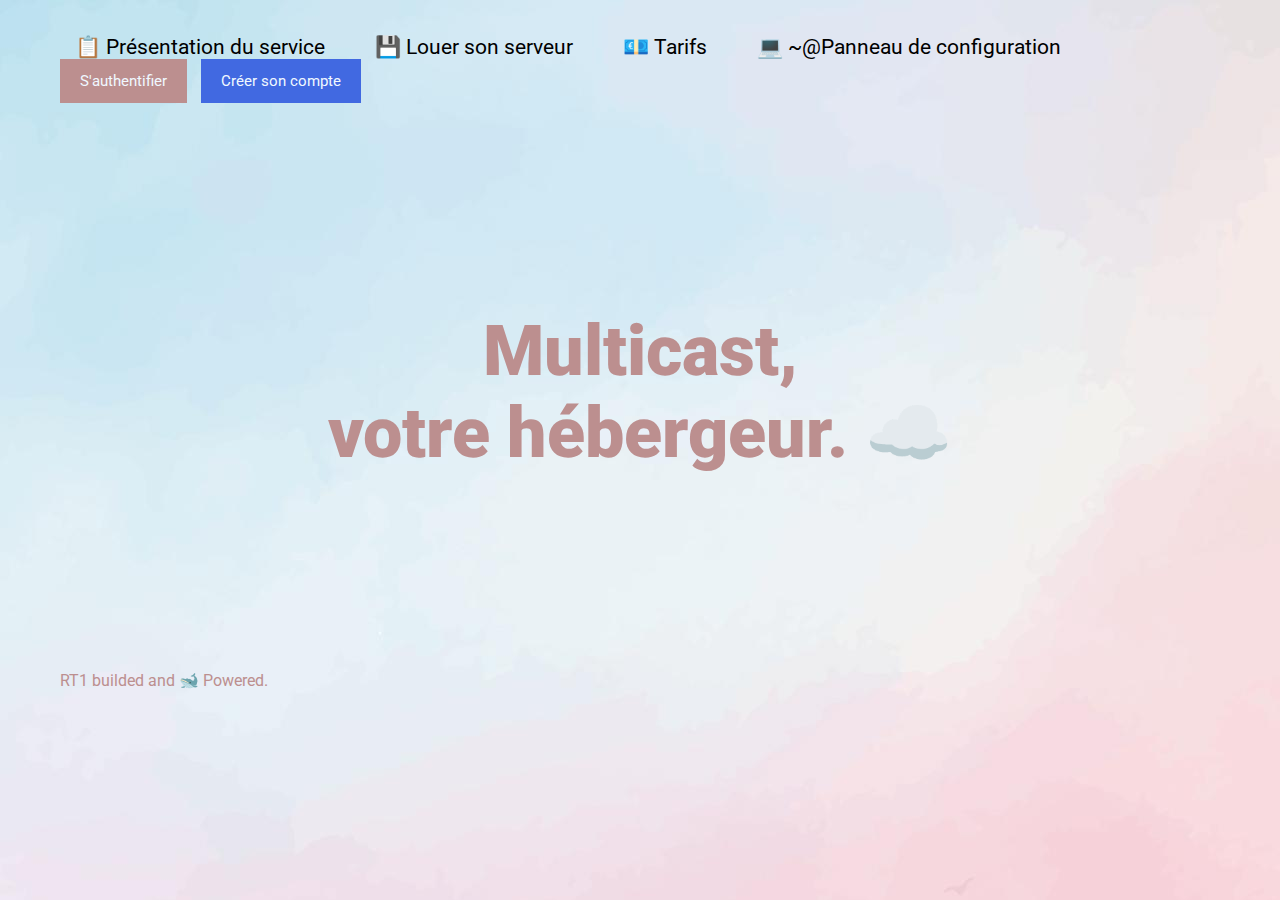
==== Site Web/index.html @ 669f77e2 "Trop beau site" ====
<!doctype html>
<html>

<head>
  <meta charset="utf-8">
  <title>Multicast - Accueil</title>
  <link rel="stylesheet" href="style3.css">
  <script src="script.js"></script>
  <script src="jquery-3.6.0.min.js"></script>
</head>

<body>
  <section class="page">
      <!-- Barre de Navigation t'as capté -->
      <nav>
          <div class="onglets">
            <a href="page1.html">&#128203 Présentation du service</a>
            <a href="page2.html">&#128190 Louer son serveur</a>
            <a href="page3.html">&#128182 Tarifs</a>
            <a href="page4.html">&#128187 ~@Panneau de configuration</a>
          </div>

          <div class="buttons">
            <button class="login">S'authentifier</button>
            <button class="inscription">Créer son compte</button>
          </div>

      </nav>


      <header>
          <h1><b>Multicast,</br> votre hébergeur.</b> ☁️</h1>
      </header>

      <footer>
        <p>RT1 builded and &#128011 Powered.</p>
      </footer>

  </section>
 </div>
  
<!-- Javascript, Jquery, je ne sais pas pourquoi ça ne fonctionne pas autrement  -->

<script>

//Script simple pour faire une redirection vers une autre page, remplace href

//Pour la page Login
  $(document).ready(function(){
    $(".login").click(function(){
      console.log(window.location.href);
      window.location.href = "login.php";
    });
  });
  
//Pour la page Inscription
$(document).ready(function(){
    $(".inscription").click(function(){
      console.log(window.location.href);
      window.location.href = "inscription.php";
    });
  });
  

</script>





</body>




<!--The cloud is just someone else's computer-->
</html>
---- Site Web/style3.css ----
@import url('https://fonts.googleapis.com/css2?family=Roboto:wght@300&display=swap');

/*Modifier le body en général*/
body {
    font-family: 'Roboto', sans-serif;
    /*background-color: inherit;*/
    padding: 0%;
    margin: 0%;
    color:rosybrown;
    background: url("back.jpg");
}

body .page{
    margin: 20px 60px;
}

/*Modifier l'aspect des boutons des différentes catégories du site*/
nav {
    display: flex;
    flex-wrap: wrap;
    justify-content: space-between;
    position: sticky;
    top: 0;
    /*background-color: rgb(144, 144, 255);*/
    padding: 10px 0px;
}

nav .onglets{
    display: flex;
    flex-wrap: wrap;
    margin-top: 5px;
}

nav .onglets a {
    margin-right: 20px /*Margin sert à réduire ou augmenter l'espace invisible entre des éléments*/;
    cursor: pointer;
    text-decoration: none;
    color: black;
    font-size: 21px;
    padding: 0 15px;
}

nav .onglets a:hover{
    background-color: aliceblue;
    font-weight: bold;
    color: royalblue;
}

/*Modifier l'aspect des gros boutons sur la droite */
nav .buttons button {
    padding: 13px 20px; /*Padding sert à réduire ou augmenter la taille d'un élément*/
    color: black;
    border: none;
    font-family: 'Roboto', sans-serif;
    font-size: 15px;
    cursor: pointer;
    outline: none;
}

/*Modifier le bouton "S'authentifier"*/
nav .buttons .login{
    background-color: inherit /*<= Prends la couleur du fond du parent*/;
    margin-right: 10px;
    color: aliceblue;
    background-color: rosybrown;
}

/*Modifier le bouton "Créer un compte"*/
nav .buttons .inscription{
    background-color: inherit /*<= Prends la couleur du fond du parent*/;
    margin-right: 10px;
    color: aliceblue;
    background-color: royalblue;
}


/* Modification partie header*/

header {
    margin-top: 40px;
    /*background-position: center;
    background-size: 950px 950px ;
    background-repeat: no-repeat;*/
}

header h1{
    text-align: center;
    font-size: 70px;
    padding: 150px;
}

/* 
Pour appliquer la police d'écriture : 
font-family: 'Roboto', sans-serif;
*/






















/*Ce commentaire caché est une prière pour avoir un bon site à la fin*/
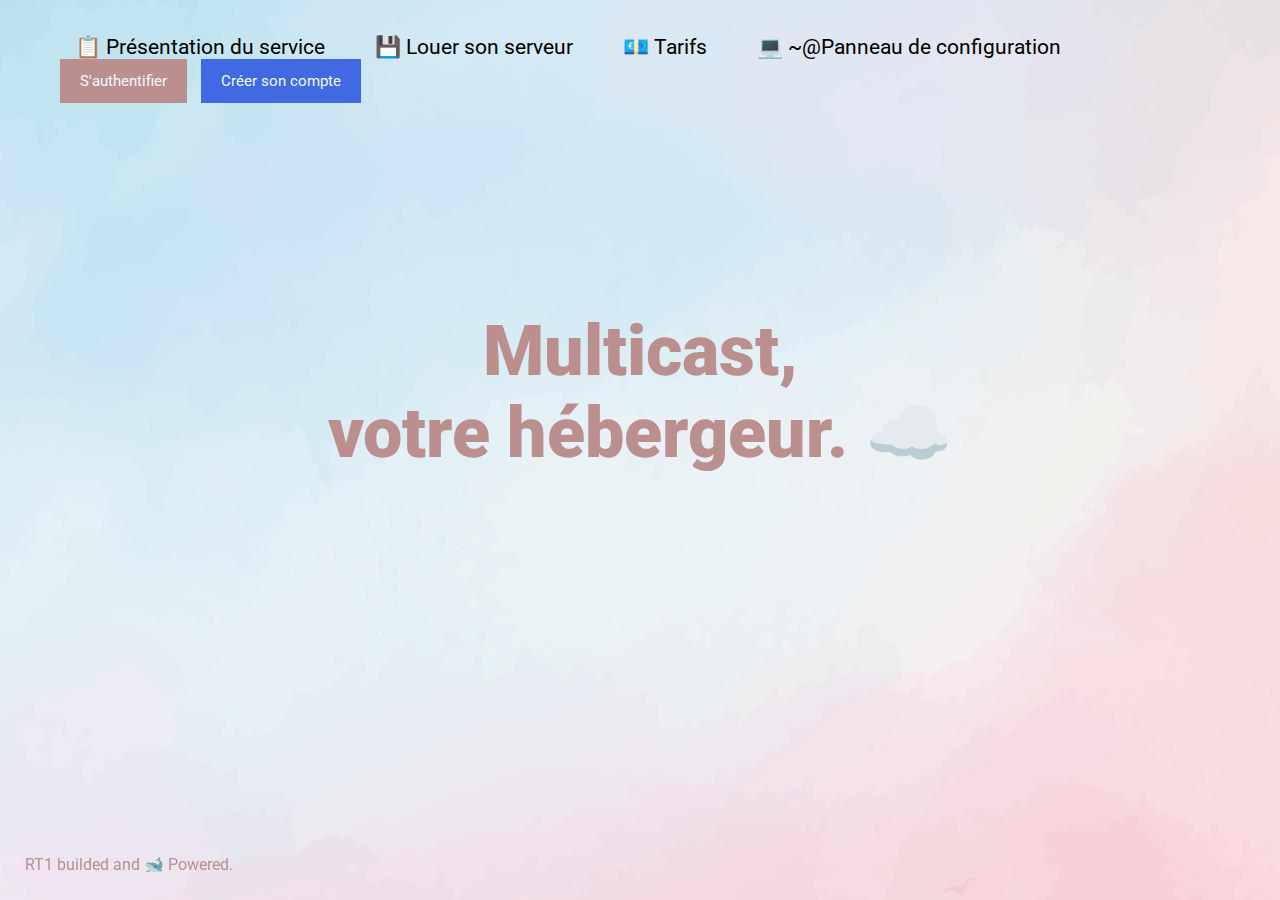
==== commit 1665005d: "test" ====
--- a/Site Web/index.html
+++ b/Site Web/index.html
@@ -14,9 +14,9 @@
       <!-- Barre de Navigation t'as capté -->
       <nav>
           <div class="onglets">
-            <a href="page1.html">&#128203 Présentation du service</a>
-            <a href="page2.html">&#128190 Louer son serveur</a>
-            <a href="page3.html">&#128182 Tarifs</a>
+            <a href="presentation.php">&#128203 Présentation du service</a>
+            <a href="louer.php">&#128190 Louer son serveur</a>
+            <a href="tarifs.php">&#128182 Tarifs</a>
             <a href="page4.html">&#128187 ~@Panneau de configuration</a>
           </div>
 
@@ -38,6 +38,8 @@
 
   </section>
  </div>
+
+
   
 <!-- Javascript, Jquery, je ne sais pas pourquoi ça ne fonctionne pas autrement  -->
 
--- a/Site Web/style3.css
+++ b/Site Web/style3.css
@@ -8,6 +8,13 @@
     margin: 0%;
     color:rosybrown;
     background: url("back.jpg");
+}
+
+/*Pour modifier le petit texte en bas à gauche de la page index.html*/
+footer{
+    position: fixed;
+    bottom: 10px;
+    left: 25px;
 }
 
 body .page{
